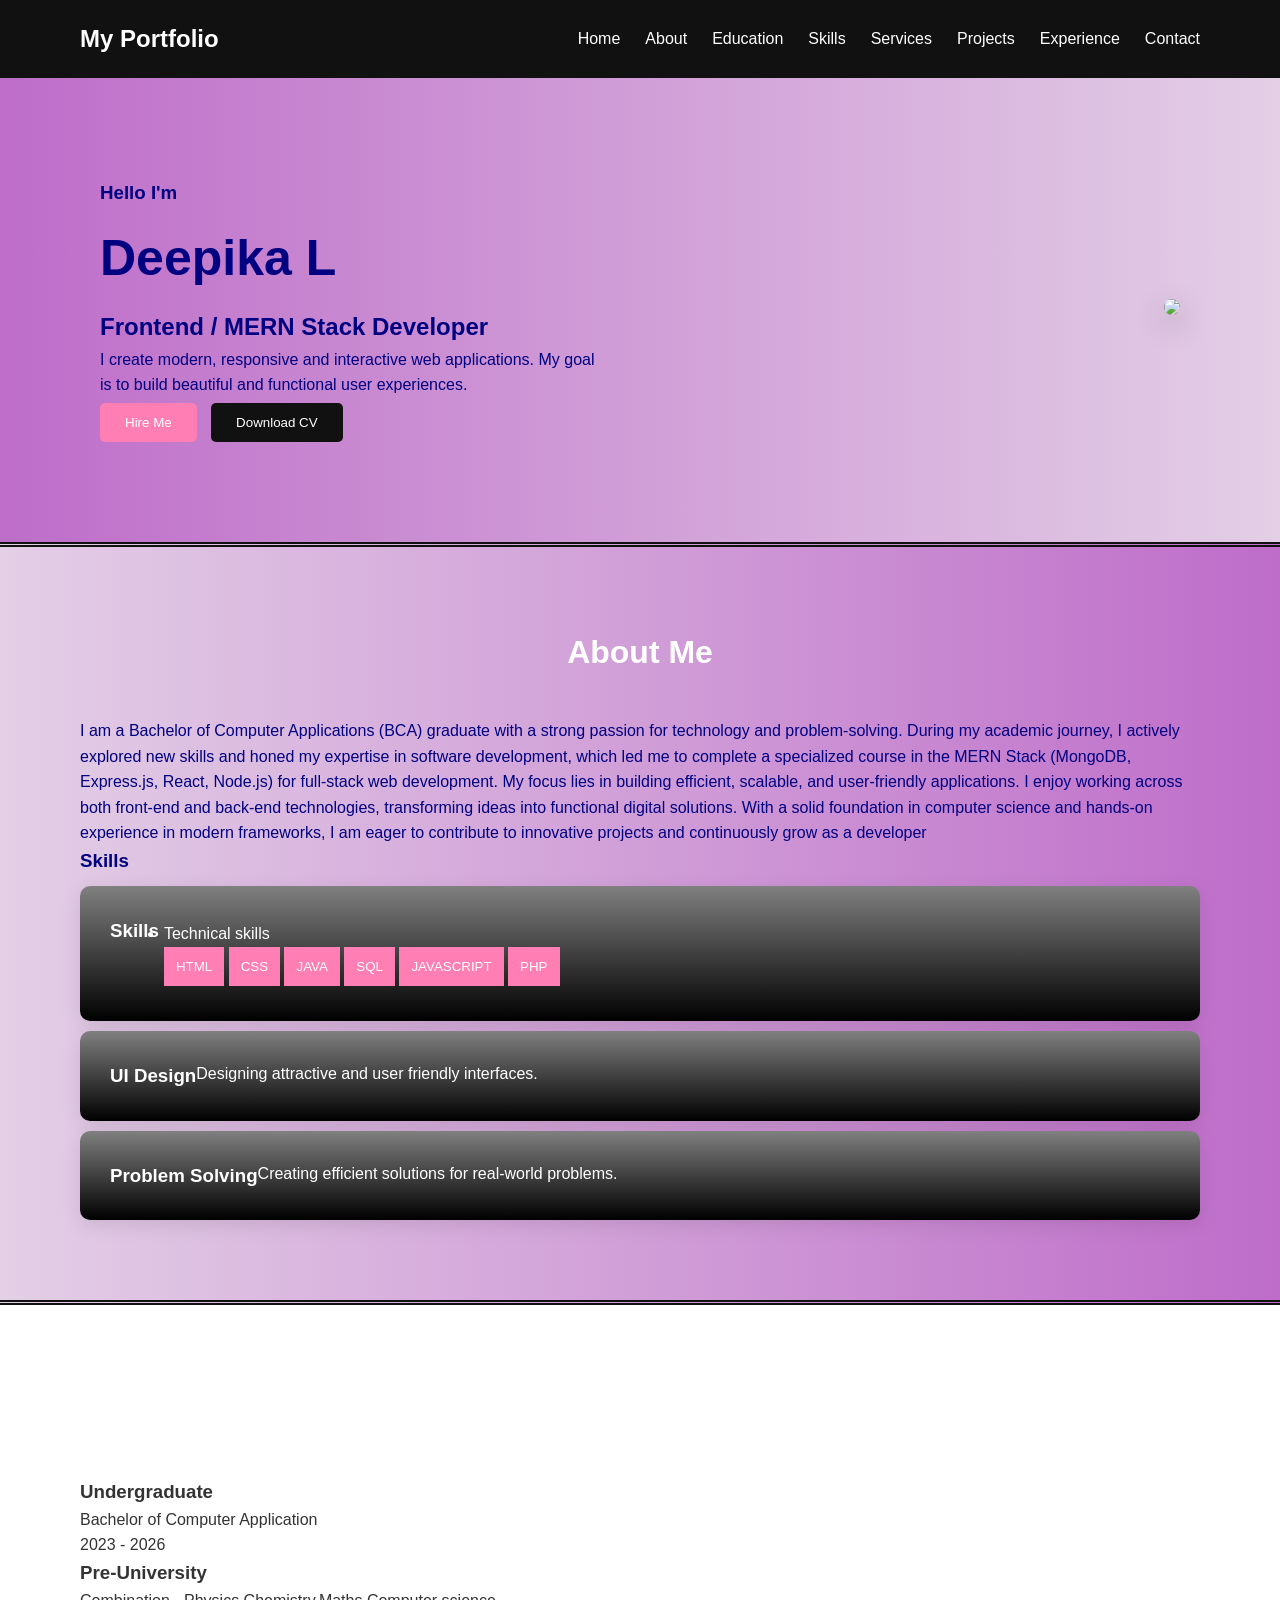
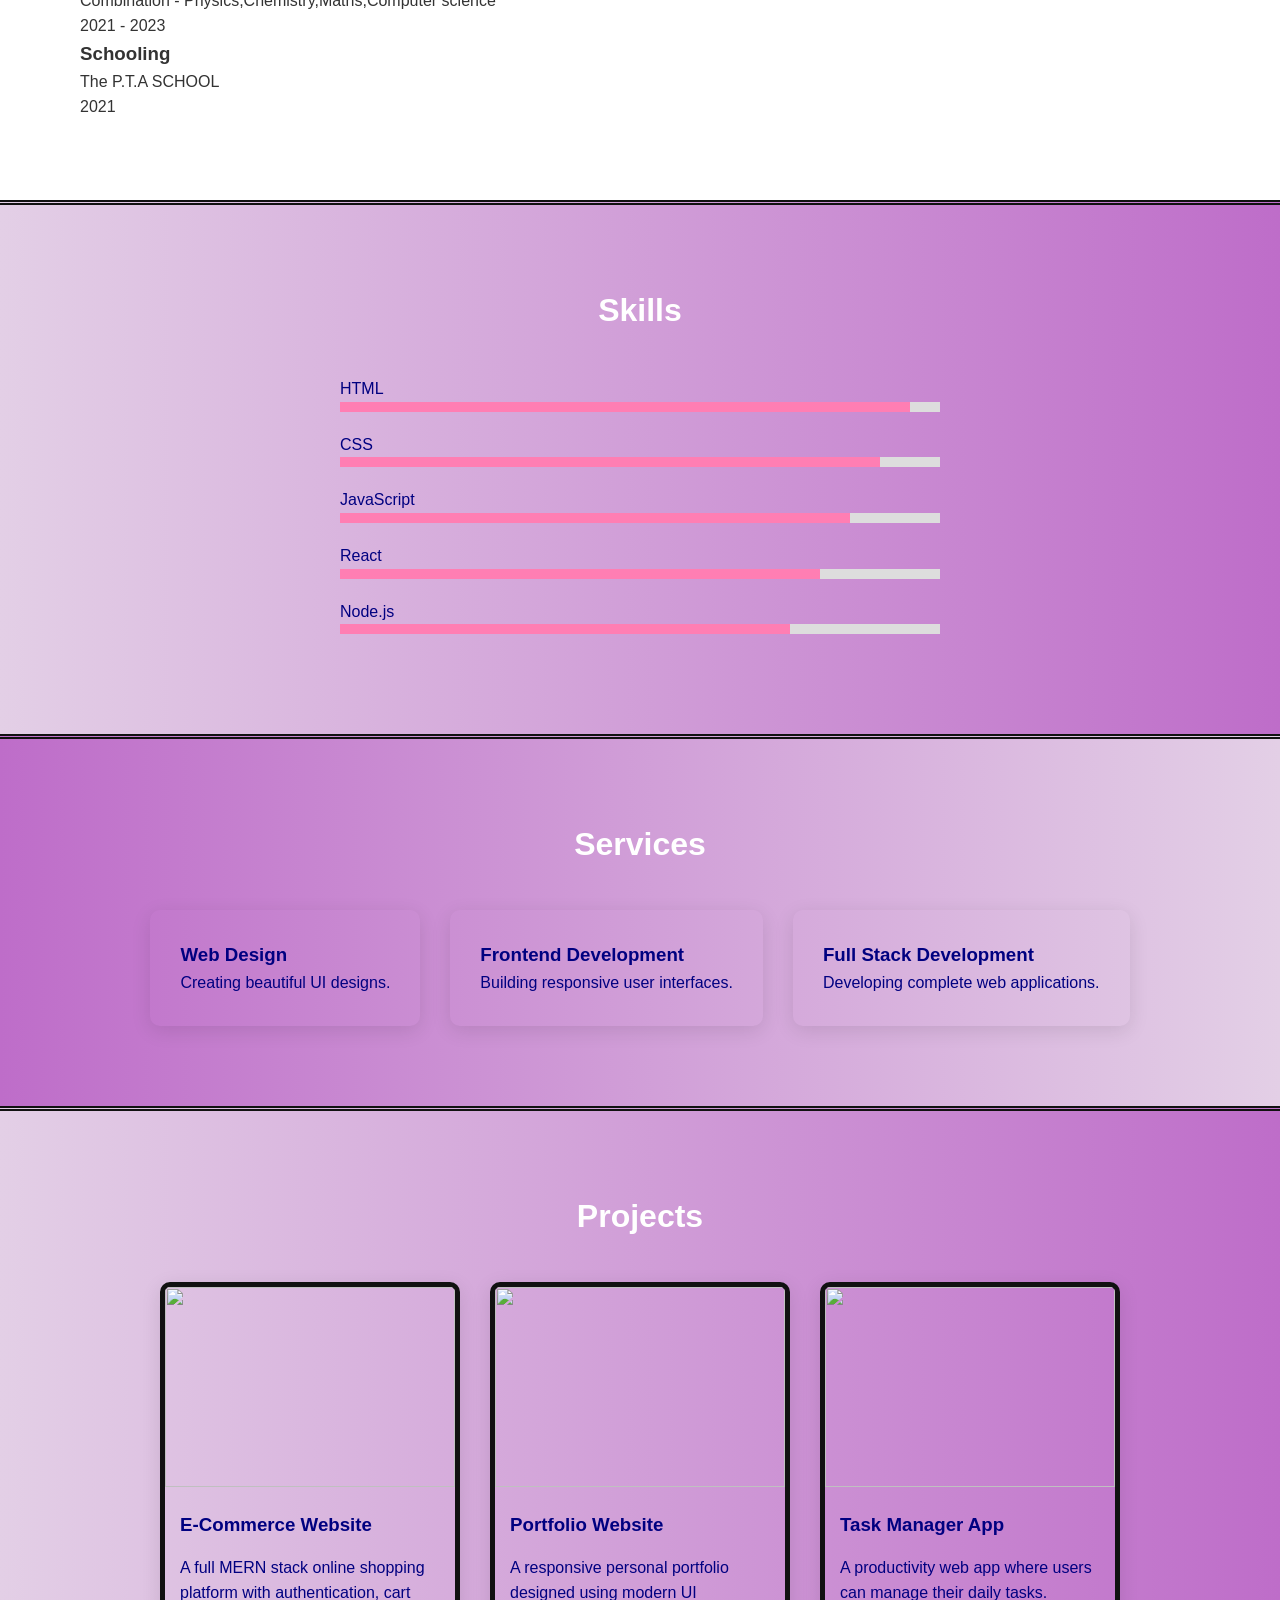
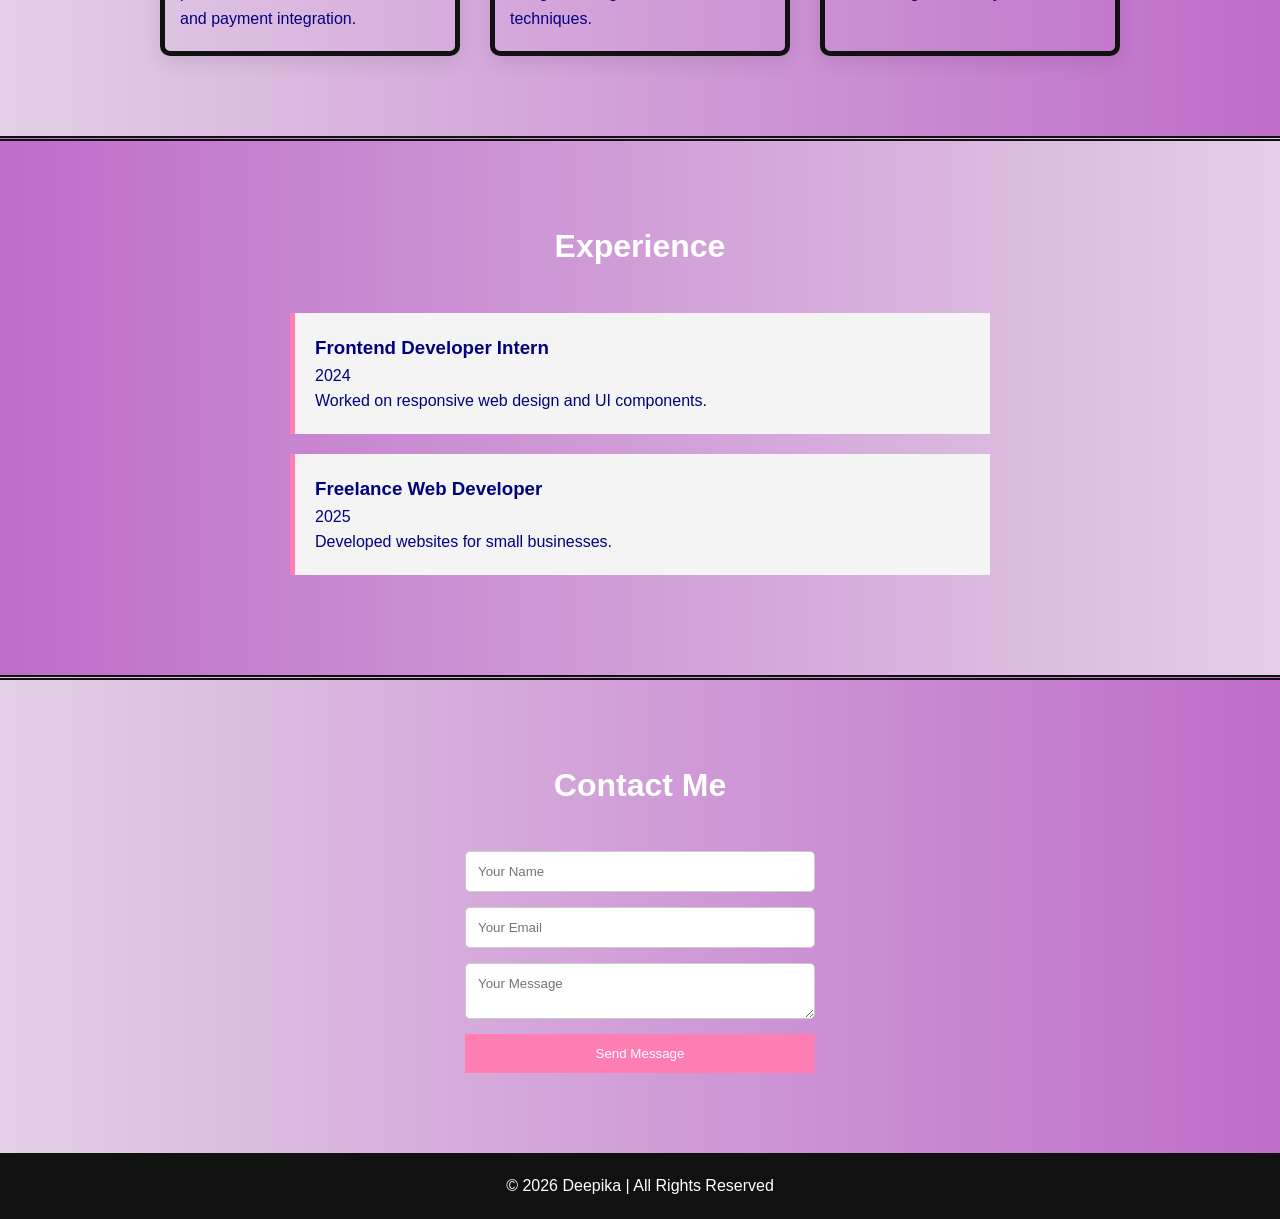
==== index.html @ 7cfabc19 "first commit" ====
<!DOCTYPE html>
<html lang="en">
<head>

<meta charset="UTF-8">
<meta name="viewport" content="width=device-width, initial-scale=1.0">

<title>Professional Portfolio</title>

<link rel="stylesheet" href="style.css">

</head>


<body>

<!-- NAVBAR -->

<header>

<nav class="navbar">

<h2 class="logo"><span>My Portfolio</span></h2>

<ul>

<li><a href="#home">Home</a></li>
<li><a href="#about">About</a></li>
<li><a href="#education">Education</a></li>
<li><a href="#skills">Skills</a></li>
<li><a href="#services">Services</a></li>
<li><a href="#projects">Projects</a></li>
<li><a href="#experience">Experience</a></li>
<li><a href="#contact">Contact</a></li>

</ul>

</nav>

</header>



<!-- HERO SECTION -->

<section id="home" class="hero">

<div class="hero-left">

<h3>Hello I'm</h3>
<h1>Deepika L</h1>
<h2>Frontend / MERN Stack Developer</h2>

<p>
I create modern, responsive and interactive web applications.
My goal is to build beautiful and functional user experiences.
</p>

<div class="hero-buttons">

<button>Hire Me</button>
<button class="resume">Download CV</button>

</div>

</div>


<div class="hero-right">

<img src="C:\Users\Aishwarya & Deepika\OneDrive\Desktop\orvinor\my photo.jpeg">

</div>

</section>



<!-- ABOUT -->

<section id="about" class="about">

<h2 class="section-title">About Me</h2>


I am a Bachelor of Computer Applications (BCA) graduate with a strong passion for technology and problem-solving. During my academic journey, I actively explored new skills and honed my expertise in software development, which led me to complete a specialized course in the MERN Stack (MongoDB, Express.js, React, Node.js) for full-stack web development.

My focus lies in building efficient, scalable, and user-friendly applications. I enjoy working across both front-end and back-end technologies, transforming ideas into functional digital solutions. With a solid foundation in computer science and hands-on experience in modern frameworks, I am eager to contribute to innovative projects and continuously grow as a developer
</p>

<div class="about-container">
    <h3>Skills</h3>

<div class="about-card">
<h3>Skills</h3>
<ul class="technical">
    <li>Technical skills</li>
<button>HTML</button>
<button>CSS</button>
<button>JAVA</button>
<button>SQL</button>
<button>JAVASCRIPT</button>
<button>PHP</button>
</div>

</ul>









</div>

<div class="about-card">
<h3>UI Design</h3>
<p>Designing attractive and user friendly interfaces.</p>
</div>

<div class="about-card">
<h3>Problem Solving</h3>
<p>Creating efficient solutions for real-world problems.</p>
</div>

</div>

</section>



<!-- EDUCATION -->

<section id="education" class="education">

<h2 class="section-title">Education</h2>

<div class="education-box">

<div class="edu-card">
<h3>Undergraduate</h3>
<p>Bachelor of Computer Application</p>
<p>2023 - 2026</p>
</div>

<div class="edu-card">
<h3>Pre-University</h3>
<p>Combination - Physics,Chemistry,Maths,Computer science</p>
<p>2021 - 2023</p>
</div>

<div class="edu-card">
<h3>Schooling</h3>
<p>The P.T.A SCHOOL</p>
<p>2021</p>
</div>


</div>

</section>



<!-- SKILLS -->

<section id="skills" class="skills">

<h2 class="section-title">Skills</h2>

<div class="skill-bar">

<p>HTML</p>
<div class="bar"><span style="width:95%"></span></div>

<p>CSS</p>
<div class="bar"><span style="width:90%"></span></div>

<p>JavaScript</p>
<div class="bar"><span style="width:85%"></span></div>

<p>React</p>
<div class="bar"><span style="width:80%"></span></div>

<p>Node.js</p>
<div class="bar"><span style="width:75%"></span></div>

</div>

</section>



<!-- SERVICES -->

<section id="services" class="services">

<h2 class="section-title">Services</h2>

<div class="service-container">

<div class="service-card">
<h3>Web Design</h3>
<p>Creating beautiful UI designs.</p>
</div>

<div class="service-card">
<h3>Frontend Development</h3>
<p>Building responsive user interfaces.</p>
</div>

<div class="service-card">
<h3>Full Stack Development</h3>
<p>Developing complete web applications.</p>
</div>

</div>

</section>



<!-- PROJECTS -->

<section id="projects" class="projects">

<h2 class="section-title">Projects</h2>

<div class="project-container">

<div class="project-card">

<img src="C:\Users\Aishwarya & Deepika\OneDrive\Desktop\orvinor\styleora.jpeg">

<h3>E-Commerce Website</h3>

<p>
A full MERN stack online shopping platform with
authentication, cart and payment integration.
</p>

</div>


<div class="project-card">

<img src="https://copilot.microsoft.com/th/id/BCO.15fc03ed-1b5c-4fc9-af1f-bcfc9cc790fd.png">

<h3>Portfolio Website</h3>

<p>
A responsive personal portfolio designed using
modern UI techniques.
</p>

</div>


<div class="project-card">

<img src="project3.jpg">

<h3>Task Manager App</h3>

<p>
A productivity web app where users can manage
their daily tasks.
</p>

</div>

</div>

</section>



<!-- EXPERIENCE -->

<section id="experience" class="experience">

<h2 class="section-title">Experience</h2>

<div class="timeline">

<div class="timeline-item">

<h3>Frontend Developer Intern</h3>
<p>2024</p>
<p>Worked on responsive web design and UI components.</p>

</div>


<div class="timeline-item">

<h3>Freelance Web Developer</h3>
<p>2025</p>
<p>Developed websites for small businesses.</p>

</div>

</div>

</section>

<!-- CONTACT -->

<section id="contact" class="contact">

<h2 class="section-title">Contact Me</h2>

<form>

<input type="text" placeholder="Your Name">

<input type="email" placeholder="Your Email">

<textarea placeholder="Your Message"></textarea>

<button>Send Message</button>

</form>

</section>


<!


<!-- FOOTER -->

<footer>

<p>© 2026 Deepika | All Rights Reserved</p>

</footer>


</body>
</html>
---- style.css ----
*{
margin:0;
padding:0;
box-sizing:border-box;
font-family:Arial;
}

body{
line-height:1.6;
color:#333;
}

/* NAVBAR */

.navbar{
display:flex;
justify-content:space-between;
align-items:center;
padding:20px 80px;
background:#111;
color:white;
position:sticky;
top:0;
}

span{
    color:white;
}

.navbar ul{
display:flex;
list-style:none;
}

.navbar ul li{
margin-left:25px;
}

.navbar ul li a{
color:white;
text-decoration:none;
}

.navbar ul li a:hover{
color:palevioletred;
}



/* HERO */

.hero{
display:flex;
align-items:center;
justify-content:space-between;
padding:100px;
background: linear-gradient(to right ,rgb(190, 109, 201) , rgb(227, 207, 230));
color:navy;
}

.hero-left{
max-width:500px;
}

.hero-left h1{
font-size:50px;
margin:10px 0;
}

.hero-buttons button{
margin-top:5px;
margin-right:10px;
padding:12px 25px;
border:none;
border-radius:5px;
cursor:pointer;
}

.resume{
background:#111;
color:white;
}

.hero-right img{
width:350px;
border-radius:20px;
box-shadow:0 10px 30px rgba(0,0,0,0.3);
}



/* SECTIONS */


section{
padding:80px;
}

.section-title{
text-align:center;
margin-bottom:40px;
font-size:32px;
color:white;
}



/* ABOUT */

.about{
border-top-color:#111;
border-top-style:double;
border-top-width:5px;
border-bottom-color:#111;
border-bottom-style:double;
border-bottom-width:5px;
background: linear-gradient(to right , rgb(227, 207, 230),rgb(190, 109, 201));
color:navy;/* EDUCATION */

.education{
background: linear-gradient(to right ,rgb(190, 109, 201) , rgb(227, 207, 230));
color:navy;
}
.education-box{
display:flex;
gap:30px;
justify-content:center;
}

.edu-card{
padding:30px;
background:black;
border-radius:10px;
}
};
.about-container{
display:flex;
gap:30px;
justify-content:center;
margin-top:30px;

}

.about-card{
    display:flex;
    margin-top:10px;
padding:30px;
background:linear-gradient(to top,black,Grey);
color:white;
box-shadow:0 5px 20px rgba(0,0,0,0.1);
border-radius:10px;
}

.technical {
    padding:5px;
    align-content:center;


}









/* SKILLS */
.skills{
    background: linear-gradient(to right , rgb(227, 207, 230),rgb(190, 109, 201));
color:navy;
border-top-color:#111;
border-top-style:double;
border-top-width:5px;
}

.skill-bar{
max-width:600px;
margin:auto;
}

.bar{
height:10px;
background:#ddd;
margin-bottom:20px;
}

.bar span{
display:block;
height:100%;
background:#ff7eb3;
}



/* SERVICES */
.services{
background: linear-gradient(to right ,rgb(190, 109, 201) , rgb(227, 207, 230));
color:navy;
border-top-color:#111;
border-top-style:double;
border-top-width:5px;
}

.service-container{
display:flex;
gap:30px;
justify-content:center;
}

.service-card{
padding:30px;
box-shadow:0 5px 20px rgba(0,0,0,0.1);
border-radius:10px;
transition:0.3s;
}

.service-card:hover{
transform:translateY(-10px);
}



/* PROJECTS */
.projects{
    background: linear-gradient(to right , rgb(227, 207, 230),rgb(190, 109, 201));
color:navy;
border-top-color:#111;
border-top-style:double;
border-top-width:5px;
}

.project-container{

display:flex;
gap:30px;
justify-content:center;
flex-wrap:wrap;
}

.project-card{
    border-color:#111;
border-style:solid;
border-width:5px;
width:300px;
border-radius:10px;
overflow:hidden;
box-shadow:0 5px 20px rgba(0,0,0,0.1);
}

.project-card img{
width:100%;
height:200px;
object-fit:cover;
}

.project-card h3{
margin:15px;
}

.project-card p{
padding:0 15px 20px;
}



/* EXPERIENCE */
.experience{
background: linear-gradient(to right ,rgb(190, 109, 201) , rgb(227, 207, 230));
color:navy;
border-top-color:#111;
border-top-style:double;
border-top-width:5px;
}

.timeline{
max-width:700px;
margin:auto;
}

.timeline-item{
background:#f4f4f4;
padding:20px;
margin-bottom:20px;
border-left:5px solid #ff7eb3;
}



/* CONTACT */
.contact{
    background: linear-gradient(to right , rgb(227, 207, 230),rgb(190, 109, 201));
color:navy;
border-top-color:#111;
border-top-style:double;
border-top-width:5px;
}
.contact form{
display:flex;
flex-direction:column;
width:350px;
margin:auto;
gap:15px;
}

input,textarea{
padding:12px;
border:1px solid #ccc;
border-radius:5px;
}

button{
padding:12px;
background:#ff7eb3;
color:white;
border:none;
cursor:pointer;
}



/* FOOTER */

footer{
text-align:center;
padding:20px;
background:#111;
color:white;
}
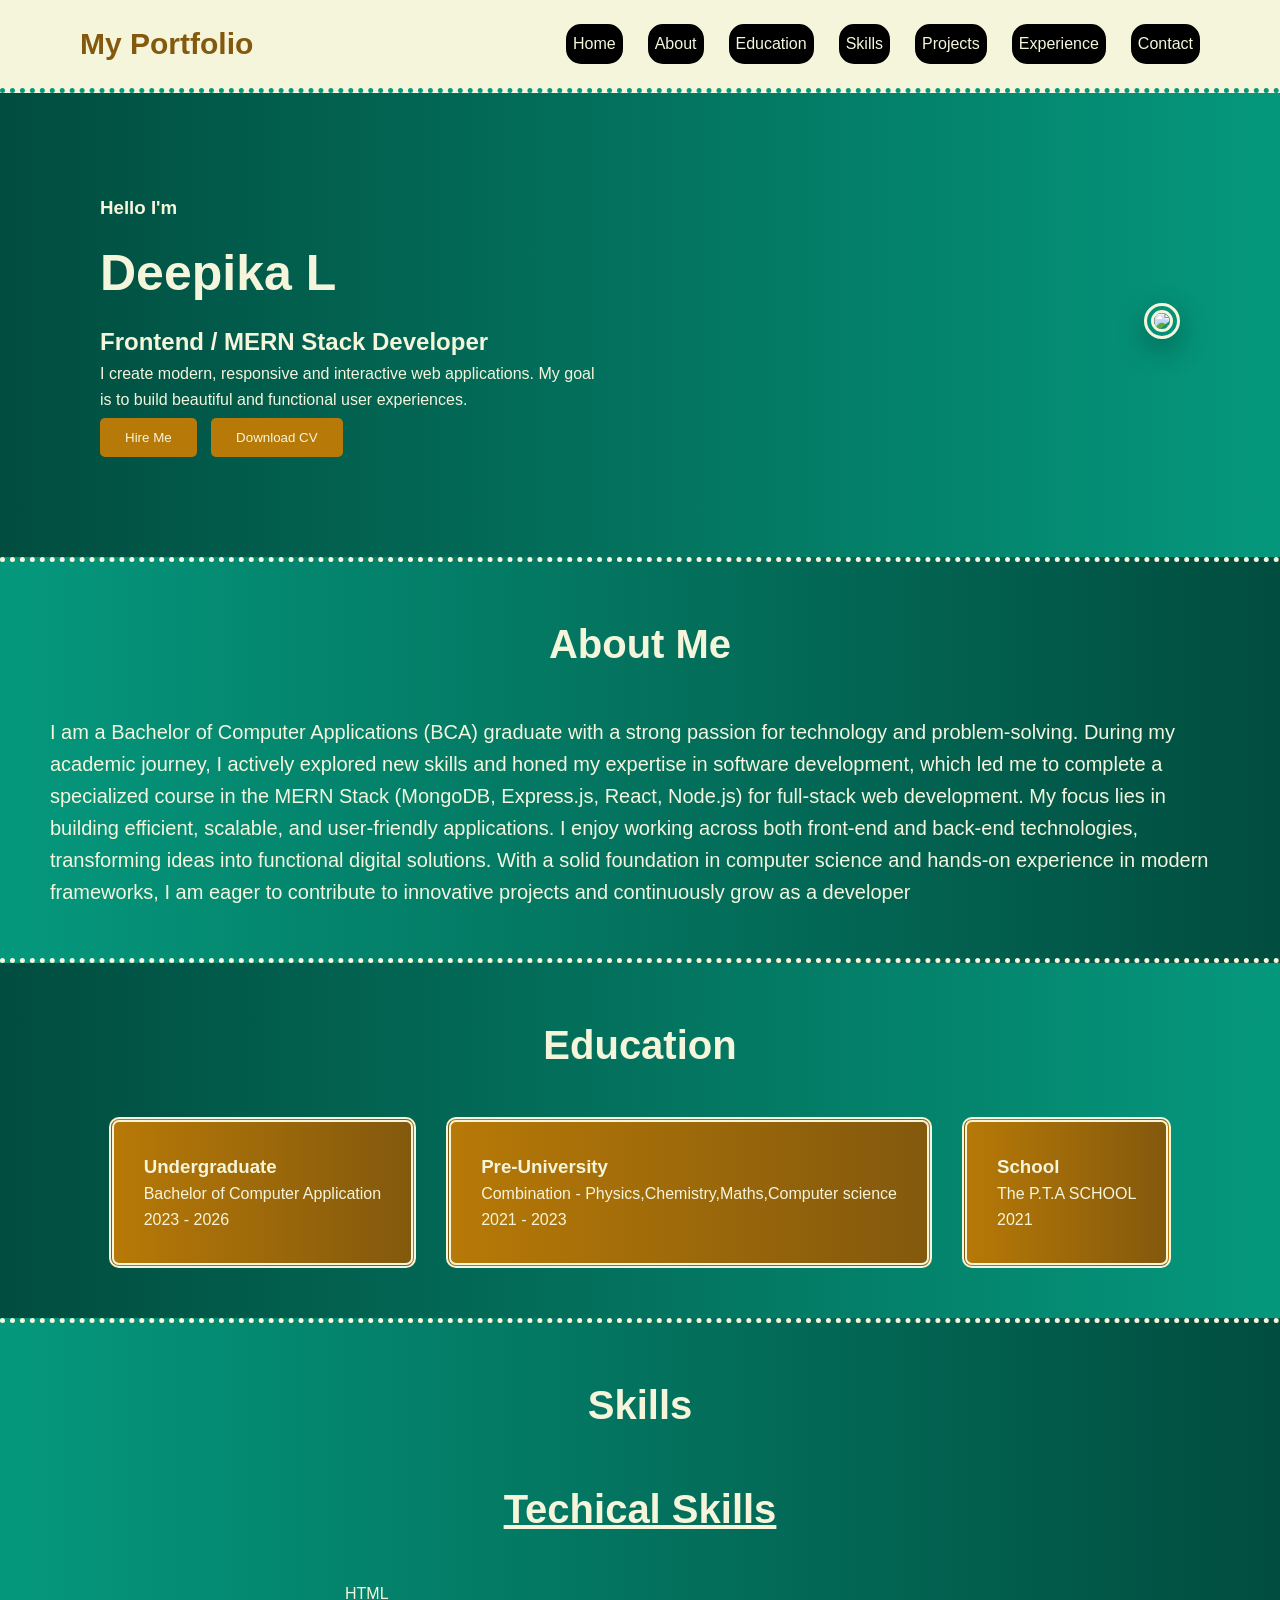
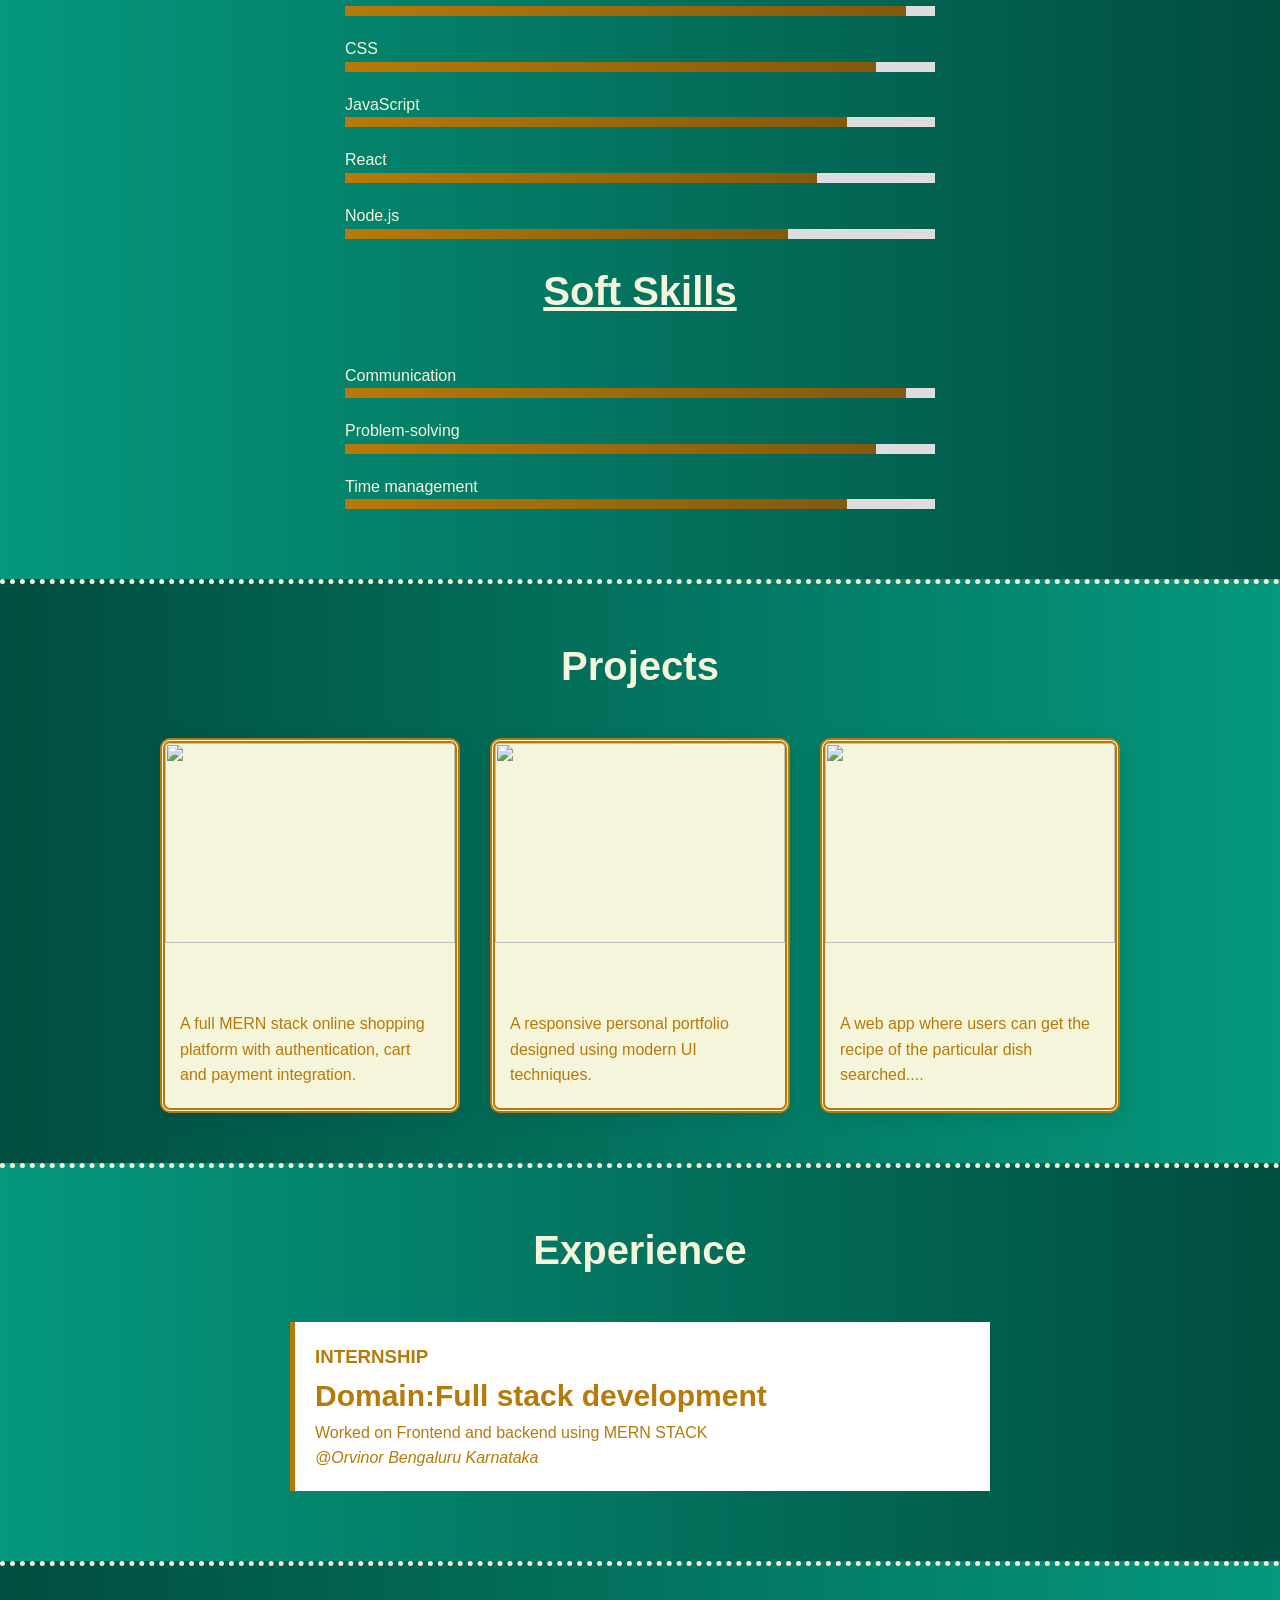
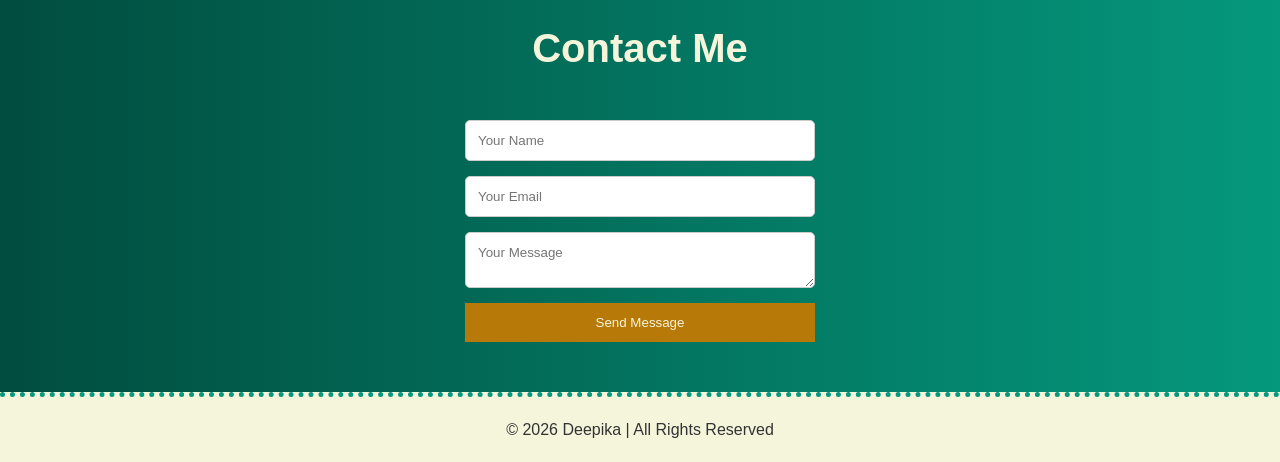
==== commit a050a7b2: "Rename portfolio.html to index.html" ====
--- a/index.html
+++ b/index.html
@@ -1,17 +1,11 @@
 <!DOCTYPE html>
 <html lang="en">
 <head>
-
-<meta charset="UTF-8">
-<meta name="viewport" content="width=device-width, initial-scale=1.0">
-
-<title>Professional Portfolio</title>
-
-<link rel="stylesheet" href="style.css">
-
+    <meta charset="UTF-8">
+    <meta name="viewport" content="width=device-width, initial-scale=1.0">
+    <title>My Portfolio</title>
+    <link rel="stylesheet" href="portfolio.css">
 </head>
-
-
 <body>
 
 <!-- NAVBAR -->
@@ -20,7 +14,7 @@
 
 <nav class="navbar">
 
-<h2 class="logo"><span>My Portfolio</span></h2>
+<h2 class="logo">My Portfolio</h2>
 
 <ul>
 
@@ -28,7 +22,6 @@
 <li><a href="#about">About</a></li>
 <li><a href="#education">Education</a></li>
 <li><a href="#skills">Skills</a></li>
-<li><a href="#services">Services</a></li>
 <li><a href="#projects">Projects</a></li>
 <li><a href="#experience">Experience</a></li>
 <li><a href="#contact">Contact</a></li>
@@ -39,8 +32,6 @@
 
 </header>
 
-
-
 <!-- HERO SECTION -->
 
 <section id="home" class="hero">
@@ -58,7 +49,7 @@
 
 <div class="hero-buttons">
 
-<button>Hire Me</button>
+<button class="resume">Hire Me</button>
 <button class="resume">Download CV</button>
 
 </div>
@@ -68,13 +59,12 @@
 
 <div class="hero-right">
 
-<img src="C:\Users\Aishwarya & Deepika\OneDrive\Desktop\orvinor\my photo.jpeg">
-
-</div>
-
-</section>
-
-
+<img src="c:\Users\Aishwarya & Deepika\AppData\Local\Packages\5319275A.WhatsAppDesktop_cv1g1gvanyjgm\LocalState\sessions\3835F999B6336926EBBA91C4A3A876F2C820161D\transfers\2026-11\WhatsApp Image 2026-03-15 at 7.10.38 PM.jpeg">
+
+
+</div>
+
+</section>
 
 <!-- ABOUT -->
 
@@ -82,54 +72,14 @@
 
 <h2 class="section-title">About Me</h2>
 
-
+<p  class="section-content">
 I am a Bachelor of Computer Applications (BCA) graduate with a strong passion for technology and problem-solving. During my academic journey, I actively explored new skills and honed my expertise in software development, which led me to complete a specialized course in the MERN Stack (MongoDB, Express.js, React, Node.js) for full-stack web development.
 
 My focus lies in building efficient, scalable, and user-friendly applications. I enjoy working across both front-end and back-end technologies, transforming ideas into functional digital solutions. With a solid foundation in computer science and hands-on experience in modern frameworks, I am eager to contribute to innovative projects and continuously grow as a developer
 </p>
 
-<div class="about-container">
-    <h3>Skills</h3>
-
-<div class="about-card">
-<h3>Skills</h3>
-<ul class="technical">
-    <li>Technical skills</li>
-<button>HTML</button>
-<button>CSS</button>
-<button>JAVA</button>
-<button>SQL</button>
-<button>JAVASCRIPT</button>
-<button>PHP</button>
-</div>
-
-</ul>
-
-
-
-
-
-
-
-
-
-</div>
-
-<div class="about-card">
-<h3>UI Design</h3>
-<p>Designing attractive and user friendly interfaces.</p>
-</div>
-
-<div class="about-card">
-<h3>Problem Solving</h3>
-<p>Creating efficient solutions for real-world problems.</p>
-</div>
-
-</div>
-
-</section>
-
-
+
+</section>
 
 <!-- EDUCATION -->
 
@@ -152,7 +102,7 @@
 </div>
 
 <div class="edu-card">
-<h3>Schooling</h3>
+<h3>School</h3>
 <p>The P.T.A SCHOOL</p>
 <p>2021</p>
 </div>
@@ -161,14 +111,13 @@
 </div>
 
 </section>
-
-
-
 <!-- SKILLS -->
 
 <section id="skills" class="skills">
 
 <h2 class="section-title">Skills</h2>
+<h4 class="section-title"><u>Techical Skills</u></h4>
+
 
 <div class="skill-bar">
 
@@ -189,38 +138,28 @@
 
 </div>
 
-</section>
-
-
-
-<!-- SERVICES -->
-
-<section id="services" class="services">
-
-<h2 class="section-title">Services</h2>
-
-<div class="service-container">
-
-<div class="service-card">
-<h3>Web Design</h3>
-<p>Creating beautiful UI designs.</p>
-</div>
-
-<div class="service-card">
-<h3>Frontend Development</h3>
-<p>Building responsive user interfaces.</p>
-</div>
-
-<div class="service-card">
-<h3>Full Stack Development</h3>
-<p>Developing complete web applications.</p>
-</div>
-
-</div>
-
-</section>
-
-
+<h4 class="section-title"><u>Soft Skills</u></h4>
+
+<div class="skill-bar">
+
+<p>Communication</p>
+<div class="bar"><span style="width:95%"></span></div>
+
+<p>Problem-solving</p>
+<div class="bar"><span style="width:90%"></span></div>
+
+<p>Time management</p>
+<div class="bar"><span style="width:85%"></span></div>
+
+
+</div>
+
+
+
+
+</div>
+
+</section>
 
 <!-- PROJECTS -->
 
@@ -260,23 +199,19 @@
 
 <div class="project-card">
 
-<img src="project3.jpg">
-
-<h3>Task Manager App</h3>
-
-<p>
-A productivity web app where users can manage
-their daily tasks.
-</p>
-
-</div>
-
-</div>
-
-</section>
-
-
-
+<img src="https://th.bing.com/th/id/OIP.dEW2-aD-mUke-p-ts_EXDgHaFQ?w=258&h=183&c=7&r=0&o=7&dpr=1.3&pid=1.7&rm=3">
+
+<h3>Recipe finder app</h3>
+
+<p>
+A  web app where users can get the recipe of the particular dish searched....
+</p>
+
+</div>
+
+</div>
+
+</section>
 <!-- EXPERIENCE -->
 
 <section id="experience" class="experience">
@@ -287,20 +222,10 @@
 
 <div class="timeline-item">
 
-<h3>Frontend Developer Intern</h3>
-<p>2024</p>
-<p>Worked on responsive web design and UI components.</p>
-
-</div>
-
-
-<div class="timeline-item">
-
-<h3>Freelance Web Developer</h3>
-<p>2025</p>
-<p>Developed websites for small businesses.</p>
-
-</div>
+<h3>INTERNSHIP</h3>
+<h4>Domain:Full stack development</h4>
+<p>Worked on Frontend and backend using MERN STACK</p>
+<p><i>@Orvinor Bengaluru Karnataka</i></p>
 
 </div>
 
@@ -320,14 +245,13 @@
 
 <textarea placeholder="Your Message"></textarea>
 
-<button>Send Message</button>
+<button class="resume">Send Message</button>
 
 </form>
 
 </section>
 
 
-<!
 
 
 <!-- FOOTER -->
@@ -340,4 +264,4 @@
 
 
 </body>
-</html>+</html>
--- a/portfolio.css
+++ b/portfolio.css
@@ -0,0 +1,303 @@
+*{
+margin:0;
+padding:0;
+box-sizing:border-box;
+font-family:Arial;
+}
+
+body{
+line-height:1.6;
+color:#333;
+}
+
+/* NAVBAR */
+
+.navbar h2{
+    color:rgb(131, 89, 13);
+    font-size:30px;
+}
+.navbar{
+display:flex;
+justify-content:space-between;
+align-items:center;
+padding:20px 80px;
+position:sticky;
+top:0;
+background:beige;
+border-bottom-color:rgb(5, 152, 125);
+border-bottom-style:dotted;
+border-bottom-width:5px;
+}
+
+.navbar ul{
+display:flex;
+list-style:none;
+}
+
+.navbar ul li{
+margin-left:25px;
+}
+
+.navbar ul li a{
+color:beige;
+text-decoration:none;
+}
+
+.navbar ul li:hover{
+color:beige;
+background:linear-gradient( to right,rgb(1,77,63), rgb(5, 152, 125));
+}
+
+li{
+    padding:5px;
+    border-style:solid;
+    border-width:2px;
+    border-color:black;
+    border-radius:15px;
+    background:black;
+
+}
+
+/* HERO */
+
+.hero{
+display:flex;
+align-items:center;
+justify-content:space-between;
+padding:100px;
+background:linear-gradient( to right,rgb(1,77,63), rgb(5, 152, 125));
+color:beige;
+}
+
+.hero-left{
+max-width:500px;
+}
+
+.hero-left h1{
+font-size:50px;
+margin:10px 0;
+}
+
+.hero-buttons button{
+margin-top:5px;
+margin-right:10px;
+padding:12px 25px;
+border:none;
+border-radius:5px;
+cursor:pointer;
+}
+
+.resume:hover{
+background:#111;
+color:white;
+}
+
+.hero-right img{
+width:350px;
+border-radius:20px;
+box-shadow:0 10px 30px rgba(0,0,0,0.3);
+border-style:double;
+border-color:beige;
+border-width:10px;
+}
+
+/* SECTIONS */
+
+
+section{
+padding:50px;
+}
+
+.section-title{
+text-align:center;
+margin-bottom:40px;
+font-size:40px;
+color:beige;
+}
+
+ h4{
+    font-size:30px;
+}
+
+.section-content{
+    font-size:20px;
+}
+
+/*About*/
+.about{
+border-top-color:beige;
+border-top-style:dotted;
+border-top-width:5px;
+border-bottom-color:beige;
+border-bottom-style:dotted;
+border-bottom-width:5px;
+background:linear-gradient( to right,rgb(5, 152, 125),rgb(1,77,63) );
+color:beige;
+}
+
+.about-container{
+display:flex;
+gap:30px;
+justify-content:center;
+margin-top:30px;
+
+}
+/* EDUCATION */
+
+.education{
+background:linear-gradient( to right,rgb(1,77,63), rgb(5, 152, 125));
+color:beige;
+}
+.education-box{
+display:flex;
+gap:30px;
+justify-content:center;
+}
+
+.edu-card{
+ border-color:beige;
+border-style:double;
+border-width:5px;
+padding:30px;
+background:linear-gradient(to right ,rgb(183, 121, 7) ,rgb(131, 89, 13));
+border-radius:10px;
+}
+
+
+/* SKILLS */
+.skills{
+    background:linear-gradient( to right,rgb(5, 152, 125),rgb(1,77,63) );
+color:beige;
+border-top-color:beige;
+border-top-style:dotted;
+border-top-width:5px;
+}
+
+.skill-bar{
+    align-items:left;
+max-width:50%;
+margin:auto;
+}
+
+.bar{
+height:10px;
+background:#ddd;
+margin-bottom:20px;
+}
+
+.bar span{
+display:block;
+height:100%;
+background:linear-gradient(to right ,rgb(183, 121, 7) ,rgb(131, 89, 13));
+}
+
+
+/* PROJECTS */
+.projects{
+    background: linear-gradient( to right,rgb(1,77,63), rgb(5, 152, 125));
+color:beige;
+border-top-color:beige;
+border-top-style:dotted;
+border-top-width:5px;
+}
+
+.project-container{
+
+display:flex;
+gap:30px;
+justify-content:center;
+flex-wrap:wrap;
+}
+
+.project-card{
+    border-color:rgb(183, 121, 7);
+border-style:double;
+border-width:5px;
+width:300px;
+border-radius:10px;
+overflow:hidden;
+box-shadow:0 5px 20px rgba(0,0,0,0.1);
+background:beige;
+}
+
+.project-card img{
+width:100%;
+height:200px;
+object-fit:cover;
+}
+
+.project-card h3{
+margin:15px;
+}
+
+.project-card p{
+padding:0 15px 20px;
+color:rgb(183, 121, 7);
+
+}
+
+/* EXPERIENCE */
+.experience{
+background: linear-gradient( to right,rgb(5, 152, 125),rgb(1,77,63) );
+color:beige;
+border-top-color:beige;
+border-top-style:dotted;
+border-top-width:5px;
+}
+
+.timeline{
+max-width:700px;
+margin:auto;
+}
+
+.timeline-item{
+background:white;
+color:rgb(183, 121, 7);
+padding:20px;
+margin-bottom:20px;
+border-left:5px solid rgb(183, 121, 7);
+}
+
+/* CONTACT */
+.contact{
+    background: linear-gradient( to right,rgb(1,77,63), rgb(5, 152, 125));
+color:navy;
+border-top-color:beige;
+border-top-style:dotted;
+border-top-width:5px;
+}
+.contact form{
+display:flex;
+flex-direction:column;
+width:350px;
+margin:auto;
+gap:15px;
+}
+
+input,textarea{
+padding:12px;
+border:1px solid #ccc;
+border-radius:5px;
+}
+
+button{
+padding:12px;
+background:rgb(183, 121, 7);
+color:beige;
+border:none;
+cursor:pointer;
+}
+
+
+
+/* FOOTER */
+
+footer{
+border-top-color:rgb(5, 152, 125);
+border-top-style:dotted;
+border-top-width:5px;
+text-align:center;
+padding:20px;
+background:beige;
+color:linear-gradient( to right,rgb(5, 152, 125),rgb(1,77,63) );
+}
